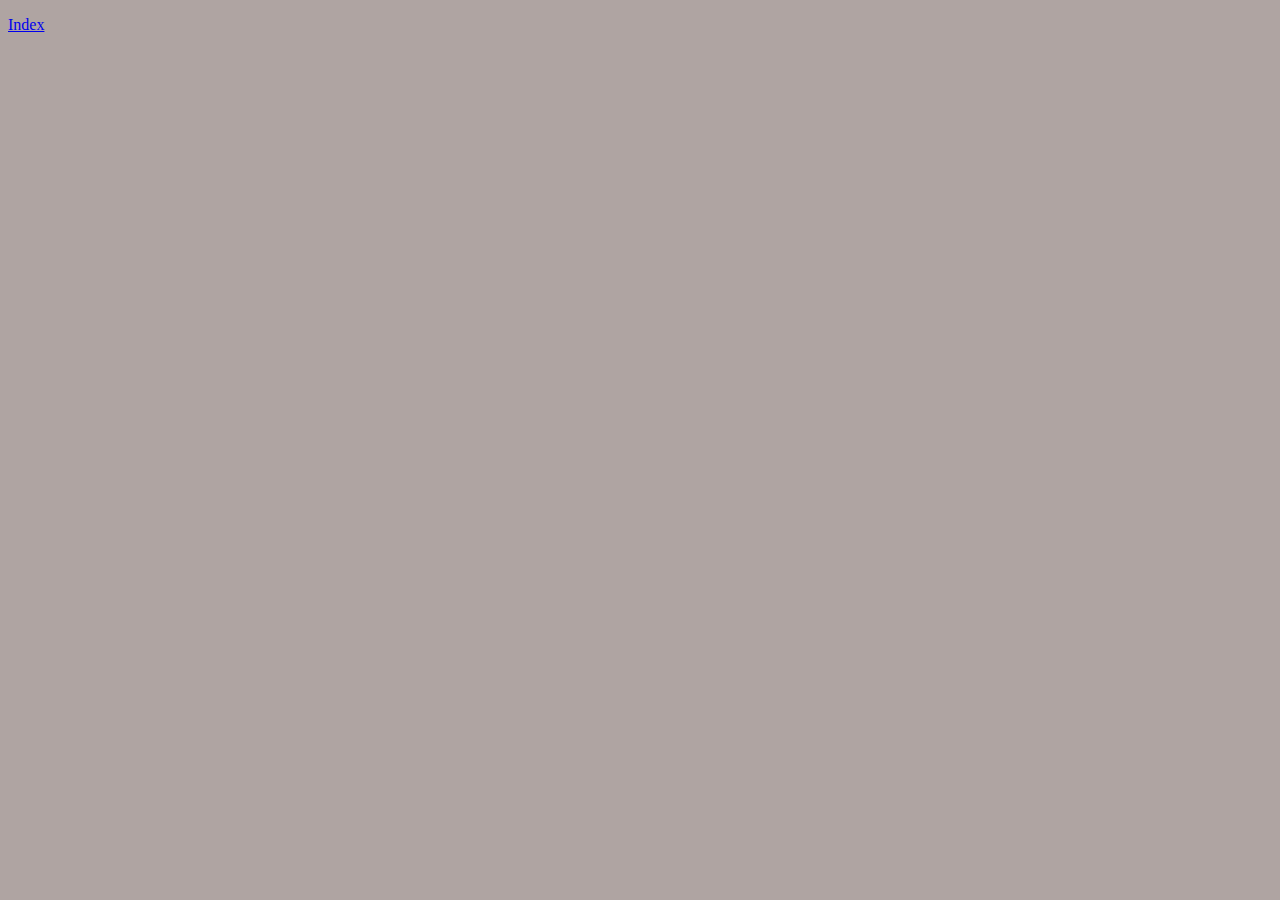
==== test/spec.html @ 755710fc "17/10/17" ====
<!--  -->
<!DOCTYPE html>
<html>
<head>
  <meta charset = "utf-8">
  <title>Todo App tests</title>
  <link rel = "stylesheet" media = "all" href = "../vendor/mocha.css">
  <link rel = "stylesheet" media = "all" href = "../css/style.css">
</head>
<body>
  <!-- test setup -->
  <div id = "mocha"><p><a href = ".">Index</a></p></div>
  <div id = "messages"></div>
  <div id = "fixtures"></div>
  <script src = "../vendor/mocha.js"></script>
  <script src = "../vendor/chai.js"></script>
  <script src = "../src/helpers.js"></script>
  <script src = "../js/appView.js"></script>
  <script src = "../js/itemsView.js"></script>
  <script src = "../js/itemView.js"></script>

  <script>mocha.setup('bdd')</script>
  <script src = "ItemView_test.js"></script>
  <script>mocha.run();</script>
</body>
</html>
---- css/style.css ----
/****************************************** Different Containers *************************/

/* container which holds all the elements. outer most container */
body {
	background-color : #AFA4A2;
}
.outsideContainer {
	width : 35vw;
	height : 30vw;
	position : absolute;
	margin : auto;
	top : 0;
	right : 0;
	bottom : 0;
	left : 0;
	background-color : #eee;
	overflow : scroll;
	font-family : verdana;
	border : 2px solid #000;
	display : flex;
}

/* to limit the width of all elements to 90% */
.insideContainer {
	width : 90%;
	height : auto;
	margin-left : 5%;
	margin-right : 5%;
	position : absolute;
}

/* container to hold header */
.headerContainer {
	width : 100%;
	height : auto;
	border-bottom : 2px solid black;
	margin-bottom : 0;
}

/* input box for entering new TODO item name*/
.inputContainer {
	width : 100%;
	height : 2vw;
	border : 2px solid black;
	margin-top : 1vw;
}

/* specifying ul to not include any default list style */
.outsideContainer .insideContainer ul {
	margin-top : 2vw;
	list-style-type : none;
	position : absolute;
}

/* container for holding the list items */
.itemContainer {
	margin : 0;
	padding : 0;
	width : 100%;
	height : auto;	
}

/************************************* All containers are finished ***************************/

/************************************* Applying different effects to the elements ************/

/* to create a strike through effect on checkbox label */
.strikeItOut {
	text-decoration : line-through;
	color : #ccc;
}

/* to move delete button to right side */
.moveRightSide {
	float : right;
}

.outsideContainer .insideContainer li a {
	font-size : 1vw;
}

.visibilityNone {
	opacity : 0;
}

.customHorizontalRule{
	border-bottom : 2px solid black;
	margin-top : 1vw;
	padding : 2vw;
	
}

.clearScreenButton {
	float : right;
}

.mobileVisibility {
	opacity : 1;
}

/********************************* Done with all the effects needed ****************************/

/********************************* Media queries ***********************************************/

@media screen and (min-width : 1000px){
	.customHorizontalRule:hover .visibilityNone {
		opacity : 1;
	}
	.mobileDialog {
		display : none;
	}
}

@media screen and (max-width: 1000px){
	.outsideContainer {
	width : 60vw;
	height : 70vh;
	}
	.outsideContainer .insideContainer li a {
	font-size : 1.5vw;
	}
	.mobileDialog {
	color : #eee;
	font-size : 2vw;
	font-style : italic;
	font-weight : bold;
	text-align : center;
	}
}

@media screen and (max-width: 800px){
	.outsideContainer {
	width : 80vw;
	height : 70vh;
	}
	.outsideContainer .insideContainer li a {
	font-size : 2vw;
	}
	.customHorizontalRule {
	border-bottom : 2px solid black;
	margin-top : 5vw;
	margin-bottom : 5vw;
	}
	.inputContainer {
	width : 100%;
	height : 5vw;
	border : 2px solid black;
	margin-top : 1vw;
	}
	.mobileDialog {
		font-size : 4vw;
	}
}

@media screen and (max-width: 500px){
	.outsideContainer {
	width : 95vw;
	height : 75vh;
	}
	.outsideContainer .insideContainer li a {
	font-size : 3vw;
	}
	.customHorizontalRule {
	border-bottom : 2px solid black;
	margin-top : 10vw;
	margin-bottom : 5vw;
	}
	.inputContainer {
	width : 100%;
	height : 10vw;
	border : 2px solid black;
	margin-top : 1vw;
	}
}
/************************************************ End of media query ***************************/
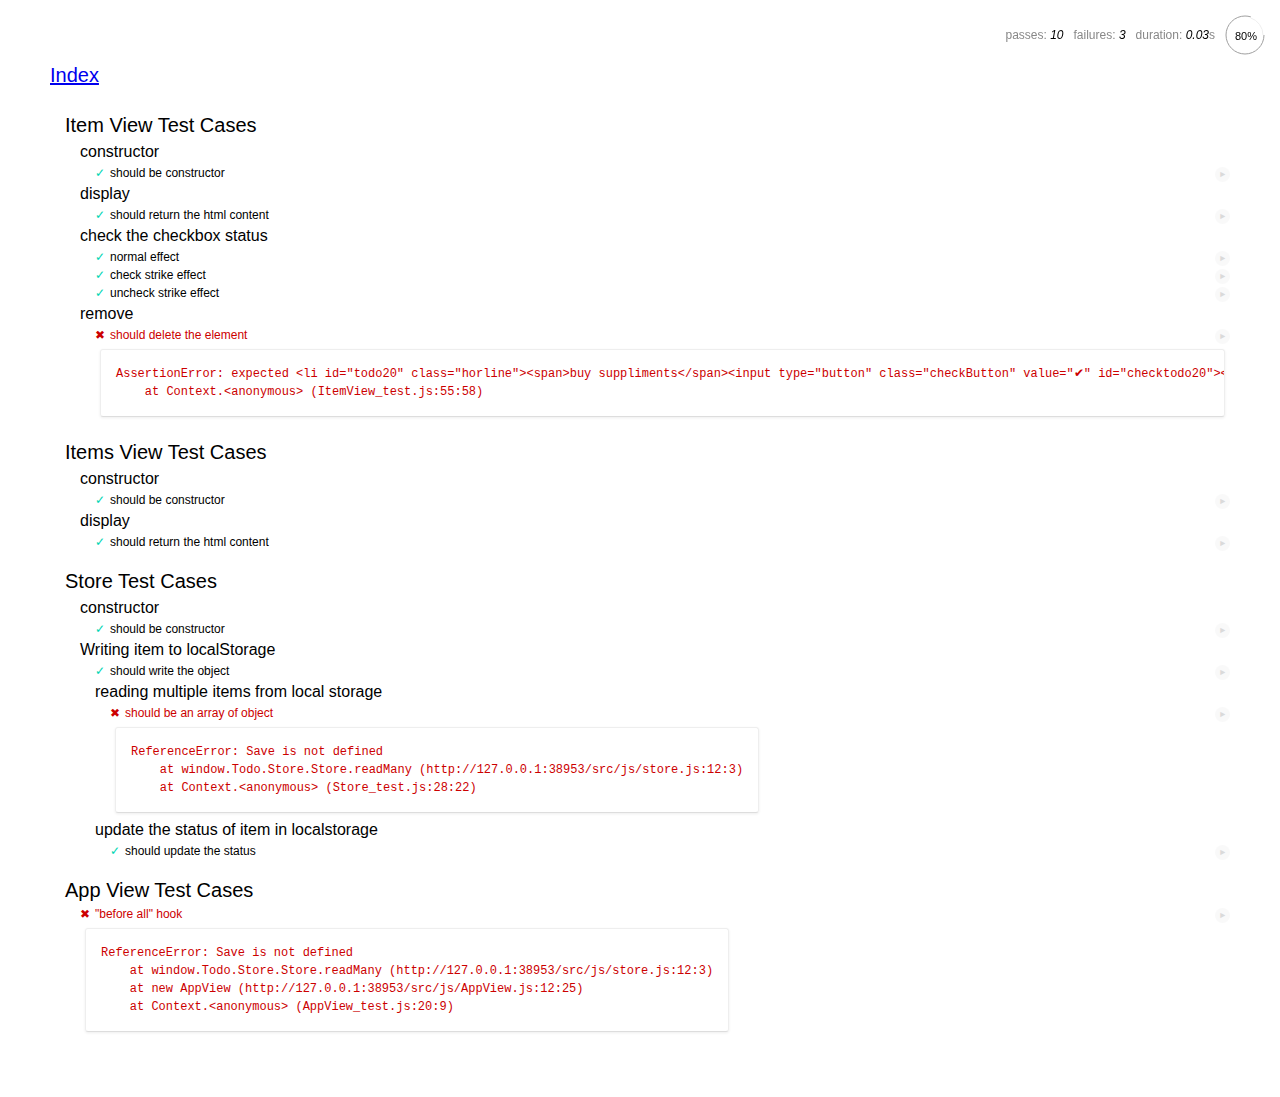
==== commit 937c93dc: "committed on november 9" ====
--- a/test/spec.html
+++ b/test/spec.html
@@ -5,22 +5,32 @@
   <meta charset = "utf-8">
   <title>Todo App tests</title>
   <link rel = "stylesheet" media = "all" href = "../vendor/mocha.css">
-  <link rel = "stylesheet" media = "all" href = "../css/style.css">
+  <link rel = "stylesheet" media = "all" href = "../src/css/style.css">
 </head>
 <body>
   <!-- test setup -->
   <div id = "mocha"><p><a href = ".">Index</a></p></div>
   <div id = "messages"></div>
-  <div id = "fixtures"></div>
+  <div id = "fixtures" class = "fixture"></div>
+  
   <script src = "../vendor/mocha.js"></script>
   <script src = "../vendor/chai.js"></script>
-  <script src = "../src/helpers.js"></script>
-  <script src = "../js/appView.js"></script>
-  <script src = "../js/itemsView.js"></script>
-  <script src = "../js/itemView.js"></script>
-
+  
+  <script src = "../src/js/ItemView.js"></script>
+  <script src = "../src/js/ItemsView.js"></script>
+  <script src= "../src/js/store.js"></script>
+  <script src = "../src/js/AppView.js"></script>
+  
+  
   <script>mocha.setup('bdd')</script>
+<script src = "helpers.js"></script>
   <script src = "ItemView_test.js"></script>
+  
+  <script src = "ItemsView_test.js"></script>
+  <script src = "Store_test.js"></script>
+  <script src = "AppView_test.js"></script>
+  <!-- executing the tests --> 
+ 
   <script>mocha.run();</script>
 </body>
 </html>--- a/vendor/mocha.css
+++ b/vendor/mocha.css
@@ -0,0 +1,326 @@
+@charset "utf-8";
+
+body {
+  margin:0;
+}
+
+#mocha {
+  font: 20px/1.5 "Helvetica Neue", Helvetica, Arial, sans-serif;
+  margin: 60px 50px;
+}
+
+#mocha ul,
+#mocha li {
+  margin: 0;
+  padding: 0;
+}
+
+#mocha ul {
+  list-style: none;
+}
+
+#mocha h1,
+#mocha h2 {
+  margin: 0;
+}
+
+#mocha h1 {
+  margin-top: 15px;
+  font-size: 1em;
+  font-weight: 200;
+}
+
+#mocha h1 a {
+  text-decoration: none;
+  color: inherit;
+}
+
+#mocha h1 a:hover {
+  text-decoration: underline;
+}
+
+#mocha .suite .suite h1 {
+  margin-top: 0;
+  font-size: .8em;
+}
+
+#mocha .hidden {
+  display: none;
+}
+
+#mocha h2 {
+  font-size: 12px;
+  font-weight: normal;
+  cursor: pointer;
+}
+
+#mocha .suite {
+  margin-left: 15px;
+}
+
+#mocha .test {
+  margin-left: 15px;
+  overflow: hidden;
+}
+
+#mocha .test.pending:hover h2::after {
+  content: '(pending)';
+  font-family: arial, sans-serif;
+}
+
+#mocha .test.pass.medium .duration {
+  background: #c09853;
+}
+
+#mocha .test.pass.slow .duration {
+  background: #b94a48;
+}
+
+#mocha .test.pass::before {
+  content: '✓';
+  font-size: 12px;
+  display: block;
+  float: left;
+  margin-right: 5px;
+  color: #00d6b2;
+}
+
+#mocha .test.pass .duration {
+  font-size: 9px;
+  margin-left: 5px;
+  padding: 2px 5px;
+  color: #fff;
+  -webkit-box-shadow: inset 0 1px 1px rgba(0,0,0,.2);
+  -moz-box-shadow: inset 0 1px 1px rgba(0,0,0,.2);
+  box-shadow: inset 0 1px 1px rgba(0,0,0,.2);
+  -webkit-border-radius: 5px;
+  -moz-border-radius: 5px;
+  -ms-border-radius: 5px;
+  -o-border-radius: 5px;
+  border-radius: 5px;
+}
+
+#mocha .test.pass.fast .duration {
+  display: none;
+}
+
+#mocha .test.pending {
+  color: #0b97c4;
+}
+
+#mocha .test.pending::before {
+  content: '◦';
+  color: #0b97c4;
+}
+
+#mocha .test.fail {
+  color: #c00;
+}
+
+#mocha .test.fail pre {
+  color: black;
+}
+
+#mocha .test.fail::before {
+  content: '✖';
+  font-size: 12px;
+  display: block;
+  float: left;
+  margin-right: 5px;
+  color: #c00;
+}
+
+#mocha .test pre.error {
+  color: #c00;
+  max-height: 300px;
+  overflow: auto;
+}
+
+#mocha .test .html-error {
+  overflow: auto;
+  color: black;
+  line-height: 1.5;
+  display: block;
+  float: left;
+  clear: left;
+  font: 12px/1.5 monaco, monospace;
+  margin: 5px;
+  padding: 15px;
+  border: 1px solid #eee;
+  max-width: 85%; /*(1)*/
+  max-width: -webkit-calc(100% - 42px);
+  max-width: -moz-calc(100% - 42px);
+  max-width: calc(100% - 42px); /*(2)*/
+  max-height: 300px;
+  word-wrap: break-word;
+  border-bottom-color: #ddd;
+  -webkit-box-shadow: 0 1px 3px #eee;
+  -moz-box-shadow: 0 1px 3px #eee;
+  box-shadow: 0 1px 3px #eee;
+  -webkit-border-radius: 3px;
+  -moz-border-radius: 3px;
+  border-radius: 3px;
+}
+
+#mocha .test .html-error pre.error {
+  border: none;
+  -webkit-border-radius: 0;
+  -moz-border-radius: 0;
+  border-radius: 0;
+  -webkit-box-shadow: 0;
+  -moz-box-shadow: 0;
+  box-shadow: 0;
+  padding: 0;
+  margin: 0;
+  margin-top: 18px;
+  max-height: none;
+}
+
+/**
+ * (1): approximate for browsers not supporting calc
+ * (2): 42 = 2*15 + 2*10 + 2*1 (padding + margin + border)
+ *      ^^ seriously
+ */
+#mocha .test pre {
+  display: block;
+  float: left;
+  clear: left;
+  font: 12px/1.5 monaco, monospace;
+  margin: 5px;
+  padding: 15px;
+  border: 1px solid #eee;
+  max-width: 85%; /*(1)*/
+  max-width: -webkit-calc(100% - 42px);
+  max-width: -moz-calc(100% - 42px);
+  max-width: calc(100% - 42px); /*(2)*/
+  word-wrap: break-word;
+  border-bottom-color: #ddd;
+  -webkit-box-shadow: 0 1px 3px #eee;
+  -moz-box-shadow: 0 1px 3px #eee;
+  box-shadow: 0 1px 3px #eee;
+  -webkit-border-radius: 3px;
+  -moz-border-radius: 3px;
+  border-radius: 3px;
+}
+
+#mocha .test h2 {
+  position: relative;
+}
+
+#mocha .test a.replay {
+  position: absolute;
+  top: 3px;
+  right: 0;
+  text-decoration: none;
+  vertical-align: middle;
+  display: block;
+  width: 15px;
+  height: 15px;
+  line-height: 15px;
+  text-align: center;
+  background: #eee;
+  font-size: 15px;
+  -webkit-border-radius: 15px;
+  -moz-border-radius: 15px;
+  border-radius: 15px;
+  -webkit-transition:opacity 200ms;
+  -moz-transition:opacity 200ms;
+  -o-transition:opacity 200ms;
+  transition: opacity 200ms;
+  opacity: 0.3;
+  color: #888;
+}
+
+#mocha .test:hover a.replay {
+  opacity: 1;
+}
+
+#mocha-report.pass .test.fail {
+  display: none;
+}
+
+#mocha-report.fail .test.pass {
+  display: none;
+}
+
+#mocha-report.pending .test.pass,
+#mocha-report.pending .test.fail {
+  display: none;
+}
+#mocha-report.pending .test.pass.pending {
+  display: block;
+}
+
+#mocha-error {
+  color: #c00;
+  font-size: 1.5em;
+  font-weight: 100;
+  letter-spacing: 1px;
+}
+
+#mocha-stats {
+  position: fixed;
+  top: 15px;
+  right: 10px;
+  font-size: 12px;
+  margin: 0;
+  color: #888;
+  z-index: 1;
+}
+
+#mocha-stats .progress {
+  float: right;
+  padding-top: 0;
+
+  /**
+   * Set safe initial values, so mochas .progress does not inherit these
+   * properties from Bootstrap .progress (which causes .progress height to
+   * equal line height set in Bootstrap).
+   */
+  height: auto;
+  -webkit-box-shadow: none;
+  -moz-box-shadow: none;
+  box-shadow: none;
+  background-color: initial;
+}
+
+#mocha-stats em {
+  color: black;
+}
+
+#mocha-stats a {
+  text-decoration: none;
+  color: inherit;
+}
+
+#mocha-stats a:hover {
+  border-bottom: 1px solid #eee;
+}
+
+#mocha-stats li {
+  display: inline-block;
+  margin: 0 5px;
+  list-style: none;
+  padding-top: 11px;
+}
+
+#mocha-stats canvas {
+  width: 40px;
+  height: 40px;
+}
+
+#mocha code .comment { color: #ddd; }
+#mocha code .init { color: #2f6fad; }
+#mocha code .string { color: #5890ad; }
+#mocha code .keyword { color: #8a6343; }
+#mocha code .number { color: #2f6fad; }
+
+@media screen and (max-device-width: 480px) {
+  #mocha {
+    margin: 60px 0px;
+  }
+
+  #mocha #stats {
+    position: absolute;
+  }
+}
--- a/src/css/style.css
+++ b/src/css/style.css
@@ -0,0 +1,197 @@
+/***************************Container Style*******************************/
+
+/******************** Outer Container*********************/
+.container{
+	width : 50vw;
+	height : 30vw;
+	position : absolute;
+
+	top : 20vh;
+	right : 0;
+	bottom :50vh;
+	left :25vw;
+	background-color : #eee;
+	overflow : scroll;
+	font-family : verdana;
+	border : 2px solid #000;
+	display : flex;
+}
+
+/*****************Inside container style***************/
+.insideContainer{
+	width : 90%;
+	height : auto;
+	margin-left : 5%;
+	margin-right : 5%;
+	position : absolute;
+}
+
+/* input box for entering new TODO item name*/
+.inputContainer {
+	width : 100%;
+	height : 2vw;
+	border : 2px solid black;
+	margin-top : 1vw;
+}
+
+.fixture
+{
+	display:none;
+}
+
+/********* Container for header *****************/
+/* container to hold header */
+.headerContainer {
+	width : 100%;
+	height : auto;
+	border-bottom : 2px solid black;
+	margin-bottom : 0;
+}
+/************** End of Containers************/
+
+/********** Style for individual elements*******/
+/**clear screen button move right*****/
+.button {
+ 	float:right;
+}
+
+/********deletebutton style***************/
+.deletestyle{
+	opacity:0;
+	float:right;
+	width:2vw;
+	background-color: #2F6FC7;
+    color: white;
+    padding: 14px 25px;
+    text-align: center;
+    text-decoration: none;
+    display: inline-block
+}
+
+/************checkButton style***************/
+.checkButton{
+	opacity:0;
+	float:right;
+	width:2vw;
+    background-color: #2F6FC7;
+    color: white;
+    padding: 14px 25px;
+    text-align: center;
+    text-decoration: none;
+    display: inline-block
+}
+
+/********* Style for ul element********/
+.itemContainer{
+	list-style-type:none;
+	padding:0;
+	font-size:20px;
+	margin-top:30px;
+}
+
+/*adding strikethrough style*/
+.addlabel{
+	text-decoration:line-through;
+	color: #a3a375;
+}
+
+/*horizontal line*/
+li.horline{
+	
+	border-bottom:2px solid black;
+	padding-bottom:30px;
+	margin-bottom:25px;
+
+}
+
+/**************Adding hover effect to li element*********************/
+.horline:hover .deletestyle{
+	opacity:1;
+	float:right;
+	width:2vw;
+	background-color: #2F6FC7;
+    color: white;
+    padding: 14px 25px;
+    text-align: center;
+    text-decoration: none;
+    display: inline-block;
+	border-radius : 20px;
+}
+
+.horline:hover .checkButton{
+	opacity:1;
+	float:right;
+	width:2vw;
+    background-color: #2F6FC7;
+    color: white;
+    padding: 14px 25px;
+    text-align: center;
+    text-decoration: none;
+    display: inline-block;
+	border-radius : 20px;
+}	
+/********************************* All effects are over ***********************/
+
+/***************************************media query*******************************/
+@media screen and (max-width:1000px){
+	.container{
+	width:50vw;
+	height:50vw;
+	}
+	
+	.inputContainer{
+	width : 100%;
+	height : 3vw;
+	border : 2px solid black;
+	}
+}
+@media screen and (max-width:750px){
+	.container{
+	width:75vw;
+	height:60vh;
+	}
+	.inputContainer {
+	width : 100%;
+	height : 5vw;
+	border : 2px solid black;
+	margin-top : 1vw;
+	}
+	
+	.container .insideContainer li a{
+		font-size : 3vw;
+	}
+}
+@media screen and (max-width:500px){
+	.container{
+	width:70vw;
+	height:80vh;
+	}
+	.inputContainer {
+	width : 100%;
+	height : 10vw;
+	border : 2px solid black;
+	margin-top : 1vw;
+	}
+	
+	.container .insideContainer li a{
+		font-size : 4vw;
+	}
+}
+@media screen and (max-width:300px){
+	.container{
+	width:75vw;
+	height:90vh;
+	}
+	.inputContainer {
+	width : 100%;
+	height : 11vw;
+	border : 2px solid black;
+	margin-top : 1vw;
+	}
+	
+	.container .insideContainer li a{
+		font-size : 5vw;
+	}
+}
+
+/****************End of all the break points*******************************/
